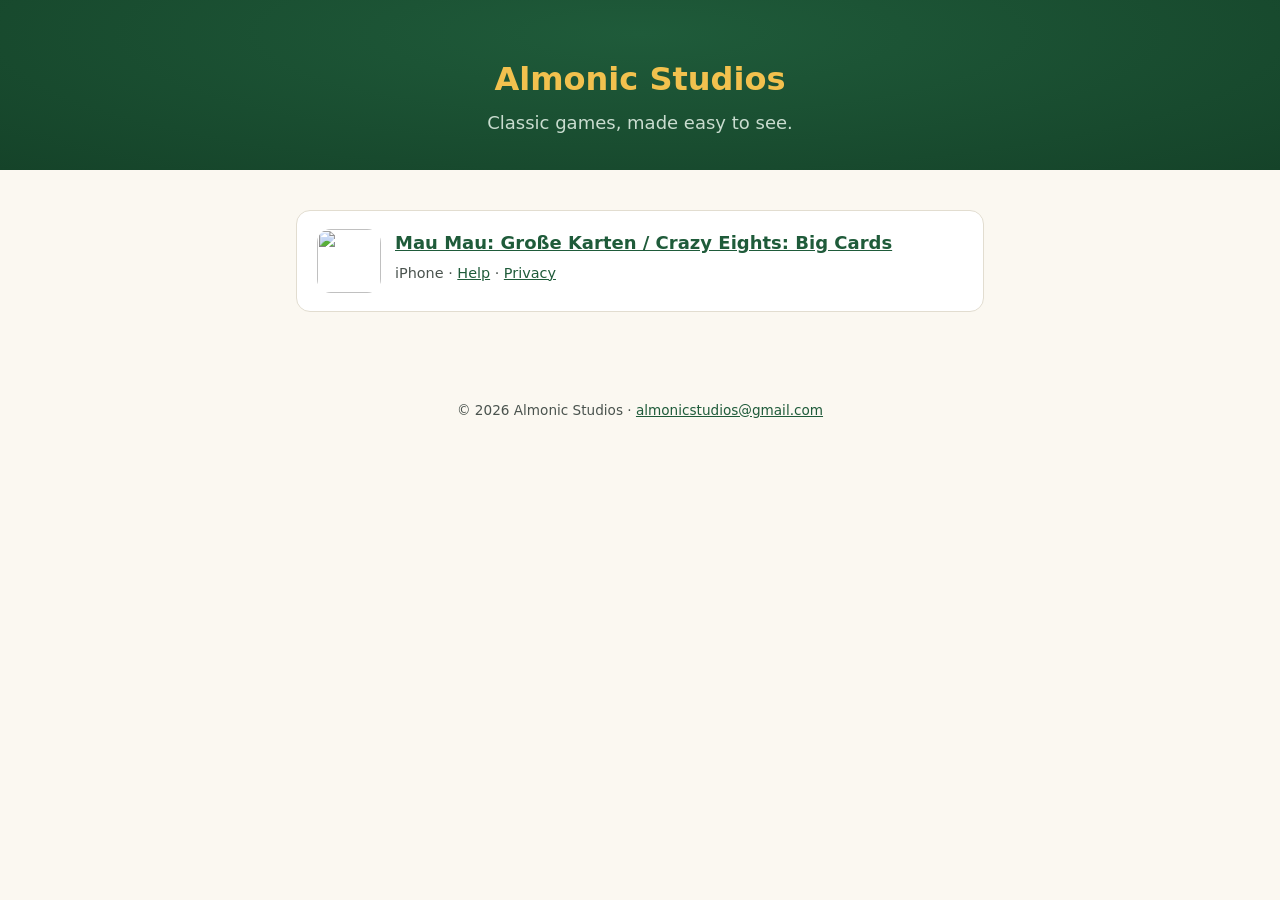
==== index.html @ e68fa2f0 "Studio site: home, styles, 404, app-ads.txt" ====
<!doctype html>
<html lang="en"><head><meta charset="utf-8"><meta name="viewport" content="width=device-width,initial-scale=1">
<title>Almonic Studios</title><link rel="stylesheet" href="style.css"></head>
<body>
<header><h1>Almonic Studios</h1><p>Classic games, made easy to see.</p></header>
<main>
<div class="card"><img src="maumau/icon.png" alt="" width="64" height="64" style="border-radius:14px;float:left;margin-right:14px"><strong><a href="maumau/">Mau Mau: Große Karten / Crazy Eights: Big Cards</a></strong><br><span class="muted">iPhone · <a href="maumau/">Help</a> · <a href="maumau/privacy.html">Privacy</a></span><div style="clear:both"></div></div>
</main>
<footer>© 2026 Almonic Studios · <a href="mailto:almonicstudios@gmail.com">almonicstudios@gmail.com</a></footer>
</body></html>
---- style.css ----
:root{--felt:#1f5b3a;--deep:#154329;--paper:#fbf8f1;--ink:#1b1d1c;--muted:#4a534e;--gold:#f2c14e}
*{box-sizing:border-box}
body{margin:0;background:var(--paper);color:var(--ink);font:18px/1.6 system-ui,-apple-system,"Segoe UI",sans-serif}
header{background:radial-gradient(ellipse at 50% 20%,var(--felt),var(--deep));color:#f4f1e6;padding:40px 16px 32px;text-align:center}
header img{width:112px;height:112px;border-radius:24px;box-shadow:0 8px 24px rgb(0 0 0/.35)}
header h1{margin:14px 0 4px;font-size:2rem;color:var(--gold)}
header p{margin:0;color:#c9dccf}
main{max-width:720px;margin:0 auto;padding:24px 16px 48px}
h2{margin-top:2em;font-size:1.35rem}
h3{margin-top:1.4em;font-size:1.1rem}
a{color:var(--felt)}
.lang{display:flex;gap:10px;justify-content:center;margin-top:18px}
.lang a{color:#fff;background:rgb(255 255 255/.14);padding:6px 14px;border-radius:999px;text-decoration:none}
.card{background:#fff;border:1px solid #e2ddd0;border-radius:14px;padding:18px 20px;margin:16px 0}
.muted{color:var(--muted);font-size:.9rem}
footer{text-align:center;color:var(--muted);font-size:.85rem;padding:24px 16px}
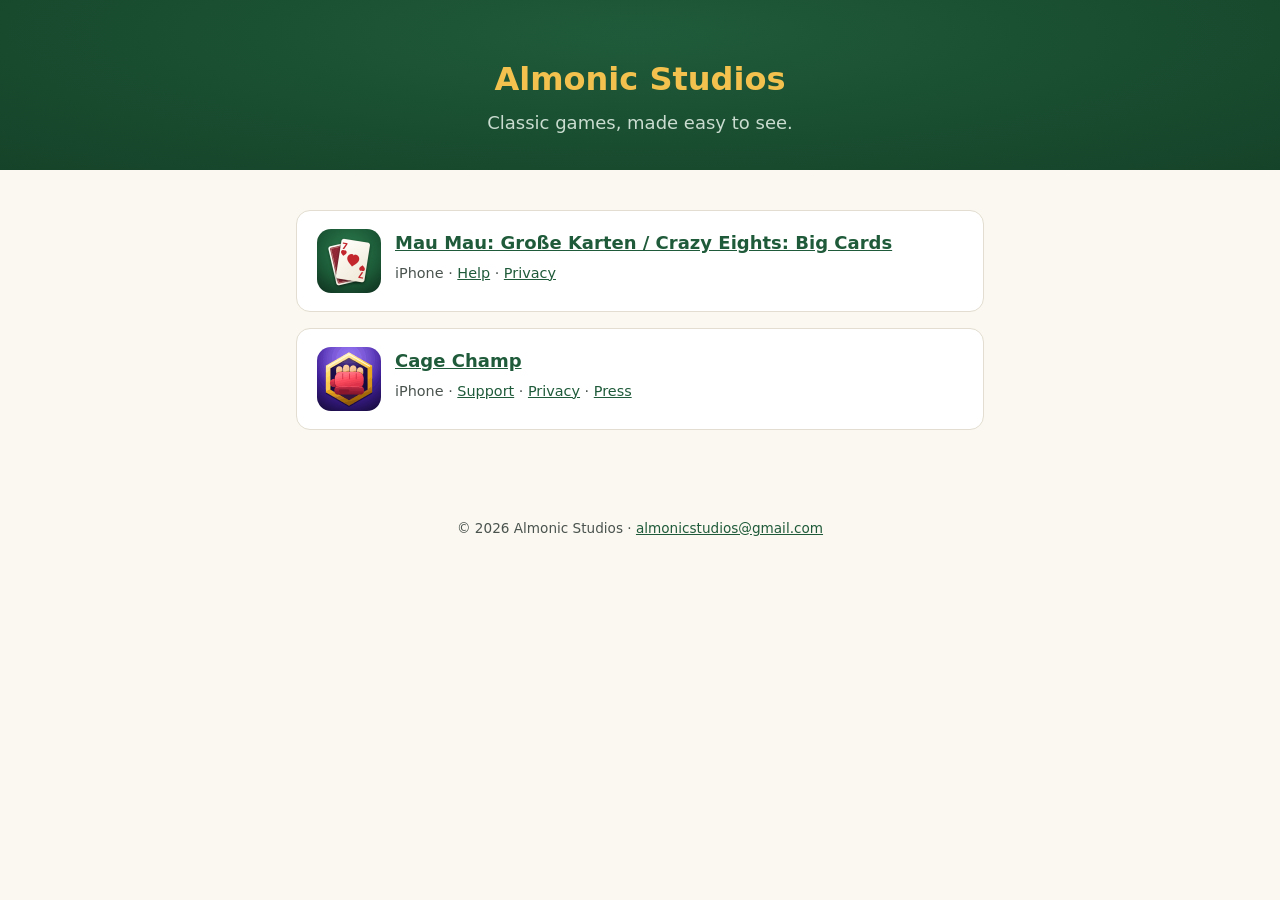
==== commit c800266c: "Studio home: add Cage Champ" ====
--- a/index.html
+++ b/index.html
@@ -5,6 +5,7 @@
 <header><h1>Almonic Studios</h1><p>Classic games, made easy to see.</p></header>
 <main>
 <div class="card"><img src="maumau/icon.png" alt="" width="64" height="64" style="border-radius:14px;float:left;margin-right:14px"><strong><a href="maumau/">Mau Mau: Große Karten / Crazy Eights: Big Cards</a></strong><br><span class="muted">iPhone · <a href="maumau/">Help</a> · <a href="maumau/privacy.html">Privacy</a></span><div style="clear:both"></div></div>
+<div class="card"><img src="cage-champ/icon.png" alt="" width="64" height="64" style="border-radius:14px;float:left;margin-right:14px"><strong><a href="cage-champ/">Cage Champ</a></strong><br><span class="muted">iPhone · <a href="cage-champ/support.html">Support</a> · <a href="cage-champ/privacy.html">Privacy</a> · <a href="cage-champ/press.html">Press</a></span><div style="clear:both"></div></div>
 </main>
 <footer>© 2026 Almonic Studios · <a href="mailto:almonicstudios@gmail.com">almonicstudios@gmail.com</a></footer>
 </body></html>
